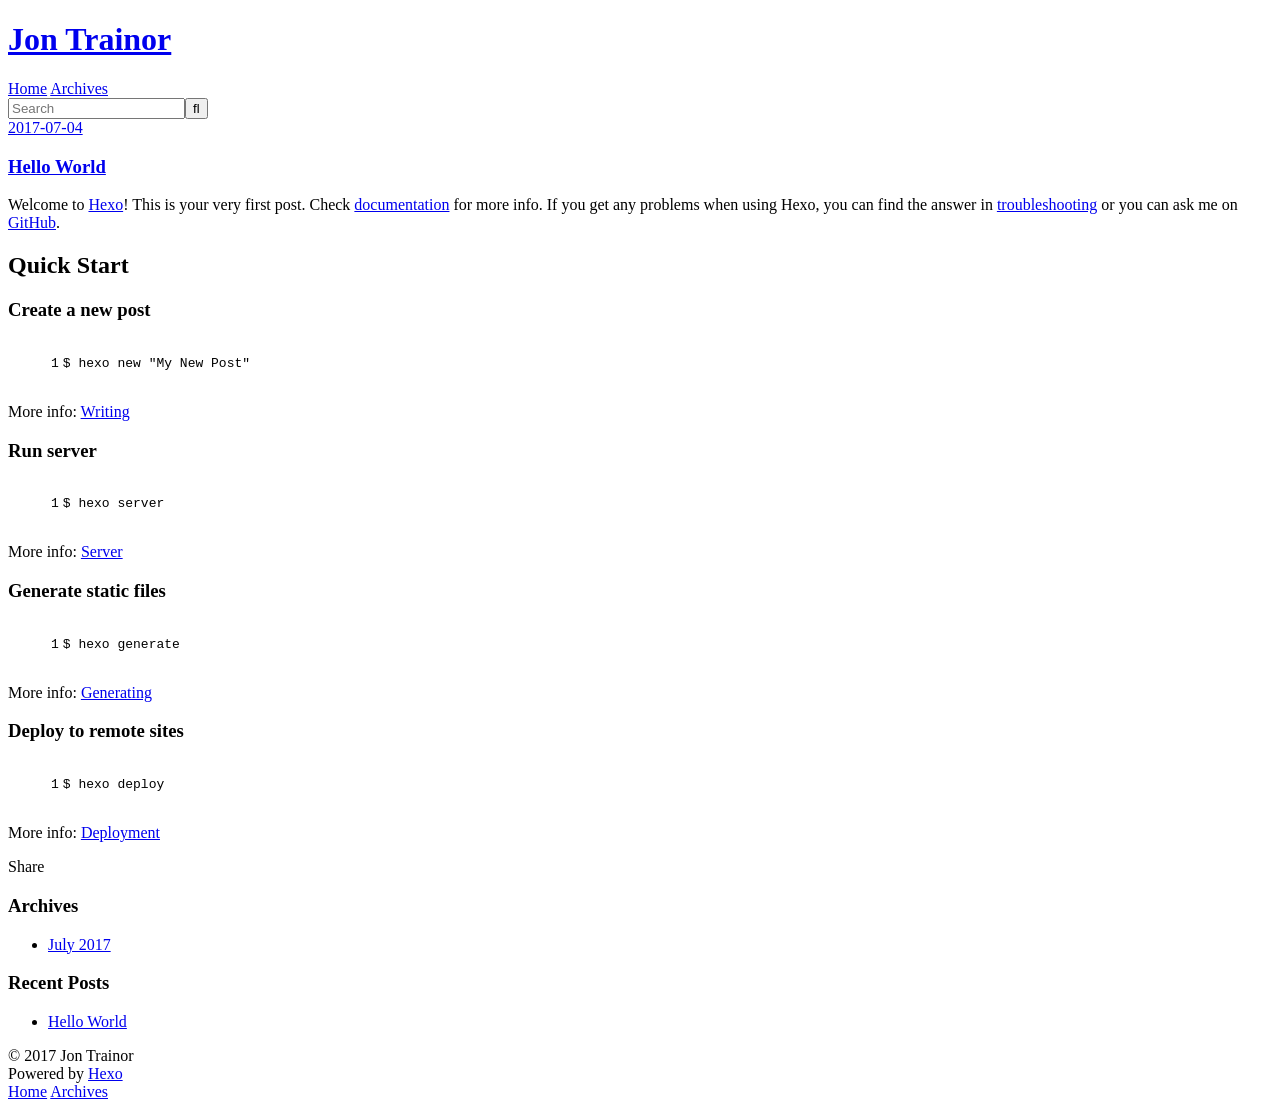
==== index.html @ 9b9f3ea6 "Site updated: 2017-07-04 20:45:01" ====
<!DOCTYPE html>
<html>
<head>
  <meta charset="utf-8">
  
  <title>Jon Trainor</title>
  <meta name="viewport" content="width=device-width, initial-scale=1, maximum-scale=1">
  <meta property="og:type" content="website">
<meta property="og:title" content="Jon Trainor">
<meta property="og:url" content="http://jontrainor.com/index.html">
<meta property="og:site_name" content="Jon Trainor">
<meta name="twitter:card" content="summary">
<meta name="twitter:title" content="Jon Trainor">
  
    <link rel="alternate" href="/atom.xml" title="Jon Trainor" type="application/atom+xml">
  
  
    <link rel="icon" href="/favicon.png">
  
  
    <link href="//fonts.googleapis.com/css?family=Source+Code+Pro" rel="stylesheet" type="text/css">
  
  <link rel="stylesheet" href="/css/style.css">
  

</head>

<body>
  <div id="container">
    <div id="wrap">
      <header id="header">
  <div id="banner"></div>
  <div id="header-outer" class="outer">
    <div id="header-title" class="inner">
      <h1 id="logo-wrap">
        <a href="/" id="logo">Jon Trainor</a>
      </h1>
      
    </div>
    <div id="header-inner" class="inner">
      <nav id="main-nav">
        <a id="main-nav-toggle" class="nav-icon"></a>
        
          <a class="main-nav-link" href="/">Home</a>
        
          <a class="main-nav-link" href="/archives">Archives</a>
        
      </nav>
      <nav id="sub-nav">
        
          <a id="nav-rss-link" class="nav-icon" href="/atom.xml" title="RSS Feed"></a>
        
        <a id="nav-search-btn" class="nav-icon" title="Search"></a>
      </nav>
      <div id="search-form-wrap">
        <form action="//google.com/search" method="get" accept-charset="UTF-8" class="search-form"><input type="search" name="q" class="search-form-input" placeholder="Search"><button type="submit" class="search-form-submit">&#xF002;</button><input type="hidden" name="sitesearch" value="http://jontrainor.com"></form>
      </div>
    </div>
  </div>
</header>
      <div class="outer">
        <section id="main">
  
    <article id="post-hello-world" class="article article-type-post" itemscope itemprop="blogPost">
  <div class="article-meta">
    <a href="/2017/07/04/hello-world/" class="article-date">
  <time datetime="2017-07-05T00:42:02.000Z" itemprop="datePublished">2017-07-04</time>
</a>
    
  </div>
  <div class="article-inner">
    
    
      <header class="article-header">
        
  
    <h1 itemprop="name">
      <a class="article-title" href="/2017/07/04/hello-world/">Hello World</a>
    </h1>
  

      </header>
    
    <div class="article-entry" itemprop="articleBody">
      
        <p>Welcome to <a href="https://hexo.io/" target="_blank" rel="external">Hexo</a>! This is your very first post. Check <a href="https://hexo.io/docs/" target="_blank" rel="external">documentation</a> for more info. If you get any problems when using Hexo, you can find the answer in <a href="https://hexo.io/docs/troubleshooting.html" target="_blank" rel="external">troubleshooting</a> or you can ask me on <a href="https://github.com/hexojs/hexo/issues" target="_blank" rel="external">GitHub</a>.</p>
<h2 id="Quick-Start"><a href="#Quick-Start" class="headerlink" title="Quick Start"></a>Quick Start</h2><h3 id="Create-a-new-post"><a href="#Create-a-new-post" class="headerlink" title="Create a new post"></a>Create a new post</h3><figure class="highlight bash"><table><tr><td class="gutter"><pre><div class="line">1</div></pre></td><td class="code"><pre><div class="line">$ hexo new <span class="string">"My New Post"</span></div></pre></td></tr></table></figure>
<p>More info: <a href="https://hexo.io/docs/writing.html" target="_blank" rel="external">Writing</a></p>
<h3 id="Run-server"><a href="#Run-server" class="headerlink" title="Run server"></a>Run server</h3><figure class="highlight bash"><table><tr><td class="gutter"><pre><div class="line">1</div></pre></td><td class="code"><pre><div class="line">$ hexo server</div></pre></td></tr></table></figure>
<p>More info: <a href="https://hexo.io/docs/server.html" target="_blank" rel="external">Server</a></p>
<h3 id="Generate-static-files"><a href="#Generate-static-files" class="headerlink" title="Generate static files"></a>Generate static files</h3><figure class="highlight bash"><table><tr><td class="gutter"><pre><div class="line">1</div></pre></td><td class="code"><pre><div class="line">$ hexo generate</div></pre></td></tr></table></figure>
<p>More info: <a href="https://hexo.io/docs/generating.html" target="_blank" rel="external">Generating</a></p>
<h3 id="Deploy-to-remote-sites"><a href="#Deploy-to-remote-sites" class="headerlink" title="Deploy to remote sites"></a>Deploy to remote sites</h3><figure class="highlight bash"><table><tr><td class="gutter"><pre><div class="line">1</div></pre></td><td class="code"><pre><div class="line">$ hexo deploy</div></pre></td></tr></table></figure>
<p>More info: <a href="https://hexo.io/docs/deployment.html" target="_blank" rel="external">Deployment</a></p>

      
    </div>
    <footer class="article-footer">
      <a data-url="http://jontrainor.com/2017/07/04/hello-world/" data-id="cj4qa5qa70000z8pmo1cwovwk" class="article-share-link">Share</a>
      
      
    </footer>
  </div>
  
</article>


  

</section>
        
          <aside id="sidebar">
  
    

  
    

  
    
  
    
  <div class="widget-wrap">
    <h3 class="widget-title">Archives</h3>
    <div class="widget">
      <ul class="archive-list"><li class="archive-list-item"><a class="archive-list-link" href="/archives/2017/07/">July 2017</a></li></ul>
    </div>
  </div>


  
    
  <div class="widget-wrap">
    <h3 class="widget-title">Recent Posts</h3>
    <div class="widget">
      <ul>
        
          <li>
            <a href="/2017/07/04/hello-world/">Hello World</a>
          </li>
        
      </ul>
    </div>
  </div>

  
</aside>
        
      </div>
      <footer id="footer">
  
  <div class="outer">
    <div id="footer-info" class="inner">
      &copy; 2017 Jon Trainor<br>
      Powered by <a href="http://hexo.io/" target="_blank">Hexo</a>
    </div>
  </div>
</footer>
    </div>
    <nav id="mobile-nav">
  
    <a href="/" class="mobile-nav-link">Home</a>
  
    <a href="/archives" class="mobile-nav-link">Archives</a>
  
</nav>
    

<script src="//ajax.googleapis.com/ajax/libs/jquery/2.0.3/jquery.min.js"></script>


  <link rel="stylesheet" href="/fancybox/jquery.fancybox.css">
  <script src="/fancybox/jquery.fancybox.pack.js"></script>


<script src="/js/script.js"></script>

  </div>
</body>
</html>
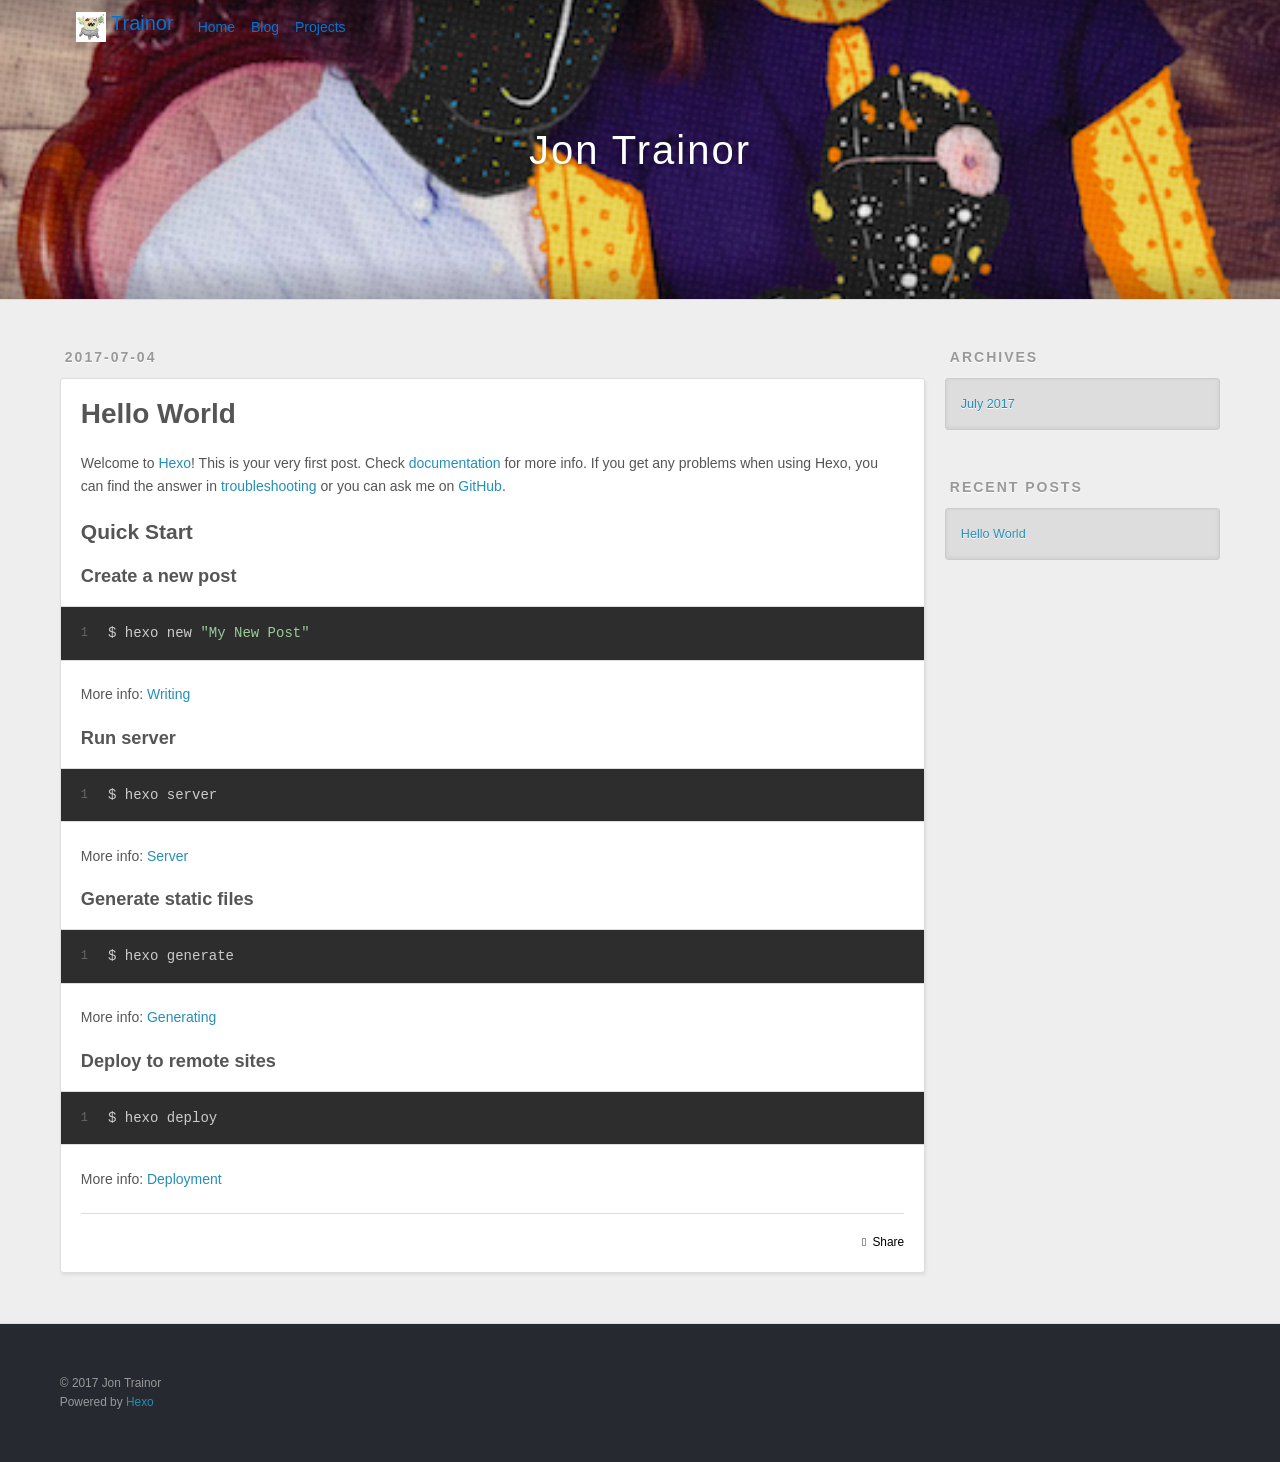
==== commit 8dbf45dc: "Site updated: 2017-07-12 23:31:01" ====
--- a/index.html
+++ b/index.html
@@ -7,7 +7,7 @@
   <meta name="viewport" content="width=device-width, initial-scale=1, maximum-scale=1">
   <meta property="og:type" content="website">
 <meta property="og:title" content="Jon Trainor">
-<meta property="og:url" content="http://jontrainor.com/index.html">
+<meta property="og:url" content="https://jontrainor.github.io/index.html">
 <meta property="og:site_name" content="Jon Trainor">
 <meta name="twitter:card" content="summary">
 <meta name="twitter:title" content="Jon Trainor">
@@ -20,6 +20,8 @@
   
     <link href="//fonts.googleapis.com/css?family=Source+Code+Pro" rel="stylesheet" type="text/css">
   
+  <link rel="stylesheet" href="/tether/css/tether.min.css">
+  <link rel="stylesheet" href="/bootstrap/css/bootstrap.min.css">
   <link rel="stylesheet" href="/css/style.css">
   
 
@@ -29,34 +31,44 @@
   <div id="container">
     <div id="wrap">
       <header id="header">
-  <div id="banner"></div>
-  <div id="header-outer" class="outer">
-    <div id="header-title" class="inner">
-      <h1 id="logo-wrap">
-        <a href="/" id="logo">Jon Trainor</a>
-      </h1>
-      
-    </div>
-    <div id="header-inner" class="inner">
-      <nav id="main-nav">
-        <a id="main-nav-toggle" class="nav-icon"></a>
-        
-          <a class="main-nav-link" href="/">Home</a>
-        
-          <a class="main-nav-link" href="/archives">Archives</a>
-        
-      </nav>
-      <nav id="sub-nav">
-        
-          <a id="nav-rss-link" class="nav-icon" href="/atom.xml" title="RSS Feed"></a>
-        
-        <a id="nav-search-btn" class="nav-icon" title="Search"></a>
-      </nav>
-      <div id="search-form-wrap">
-        <form action="//google.com/search" method="get" accept-charset="UTF-8" class="search-form"><input type="search" name="q" class="search-form-input" placeholder="Search"><button type="submit" class="search-form-submit">&#xF002;</button><input type="hidden" name="sitesearch" value="http://jontrainor.com"></form>
-      </div>
-    </div>
-  </div>
+	<div id="banner"></div>
+	<div id="header-outer" class="outer">
+		<div id="header-title" class="inner">
+			<h1 id="logo-wrap">
+				<a href="/" id="logo">Jon Trainor</a>
+			</h1>
+			
+		</div>
+		<div id="header-inner" class="inner">
+			<nav class="navbar navbar-toggleable-md">
+				<button class="navbar-toggler navbar-toggler-right"
+					type="button" data-toggle="collapse" data-target="#navbarSupportedContent"
+					aria-controls="navbarSupportedContent" aria-expanded="false" aria-label="Toggle navigation"
+				>
+					<span class="navbar-toggler-icon"></span>
+				</button>
+				<a class="navbar-brand" href="#">
+					<img src="css/images/guacdoc-icon.jpg" width="30" height="30" class="d-inline-block align-top" alt=""> Trainor
+				</a>
+				<div class="collapse navbar-collapse" id="navbarSupportedContent">
+					<ul class="navbar-nav mr-auto">
+						<li class="navbar-item active">
+							<a class="nav-link" href="#">Home</a>
+						</li>
+						<li class="navbar-item">
+							<a class="nav-link" href="#">Blog</a>
+						</li>
+						<li class="navbar-item">
+							<a class="nav-link" href="#">Projects</a>
+						</li>
+					</ul>
+				</div>
+			</nav>
+			<div id="search-form-wrap">
+				<form action="//google.com/search" method="get" accept-charset="UTF-8" class="search-form"><input type="search" name="q" class="search-form-input" placeholder="Search"><button type="submit" class="search-form-submit">&#xF002;</button><input type="hidden" name="sitesearch" value="https://jontrainor.github.io"></form>
+			</div>
+		</div>
+	</div>
 </header>
       <div class="outer">
         <section id="main">
@@ -96,7 +108,7 @@
       
     </div>
     <footer class="article-footer">
-      <a data-url="http://jontrainor.com/2017/07/04/hello-world/" data-id="cj4qa5qa70000z8pmo1cwovwk" class="article-share-link">Share</a>
+      <a data-url="https://jontrainor.github.io/2017/07/04/hello-world/" data-id="cj51xsnnk0000aspmaj81mlje" class="article-share-link">Share</a>
       
       
     </footer>
@@ -166,13 +178,15 @@
 </nav>
     
 
-<script src="//ajax.googleapis.com/ajax/libs/jquery/2.0.3/jquery.min.js"></script>
+<script src="/jquery/jquery.min.js"></script>
 
 
   <link rel="stylesheet" href="/fancybox/jquery.fancybox.css">
   <script src="/fancybox/jquery.fancybox.pack.js"></script>
 
 
+<script src="/tether/js/tether.min.js"></script>
+<script src="/bootstrap/js/bootstrap.min.js"></script>
 <script src="/js/script.js"></script>
 
   </div>
--- a/css/style.css
+++ b/css/style.css
@@ -0,0 +1,1374 @@
+body {
+  width: 100%;
+}
+body:before,
+body:after {
+  content: "";
+  display: table;
+}
+body:after {
+  clear: both;
+}
+html,
+body,
+div,
+span,
+applet,
+object,
+iframe,
+h1,
+h2,
+h3,
+h4,
+h5,
+h6,
+p,
+blockquote,
+pre,
+a,
+abbr,
+acronym,
+address,
+big,
+cite,
+code,
+del,
+dfn,
+em,
+img,
+ins,
+kbd,
+q,
+s,
+samp,
+small,
+strike,
+strong,
+sub,
+sup,
+tt,
+var,
+dl,
+dt,
+dd,
+ol,
+ul,
+li,
+fieldset,
+form,
+label,
+legend,
+table,
+caption,
+tbody,
+tfoot,
+thead,
+tr,
+th,
+td {
+  margin: 0;
+  padding: 0;
+  border: 0;
+  outline: 0;
+  font-weight: inherit;
+  font-style: inherit;
+  font-family: inherit;
+  font-size: 100%;
+  vertical-align: baseline;
+}
+body {
+  line-height: 1;
+  color: #000;
+  background: #fff;
+}
+ol,
+ul {
+  list-style: none;
+}
+table {
+  border-collapse: separate;
+  border-spacing: 0;
+  vertical-align: middle;
+}
+caption,
+th,
+td {
+  text-align: left;
+  font-weight: normal;
+  vertical-align: middle;
+}
+a img {
+  border: none;
+}
+input,
+button {
+  margin: 0;
+  padding: 0;
+}
+input::-moz-focus-inner,
+button::-moz-focus-inner {
+  border: 0;
+  padding: 0;
+}
+@font-face {
+  font-family: FontAwesome;
+  font-style: normal;
+  font-weight: normal;
+  src: url("fonts/fontawesome-webfont.eot?v=#4.0.3");
+  src: url("fonts/fontawesome-webfont.eot?#iefix&v=#4.0.3") format("embedded-opentype"), url("fonts/fontawesome-webfont.woff?v=#4.0.3") format("woff"), url("fonts/fontawesome-webfont.ttf?v=#4.0.3") format("truetype"), url("fonts/fontawesome-webfont.svg#fontawesomeregular?v=#4.0.3") format("svg");
+}
+html,
+body,
+#container {
+  height: 100%;
+}
+body {
+  background: #eee;
+  font: 14px "Helvetica Neue", Helvetica, Arial, sans-serif;
+  -webkit-text-size-adjust: 100%;
+}
+.outer {
+  max-width: 1220px;
+  margin: 0 auto;
+  padding: 0 20px;
+}
+.outer:before,
+.outer:after {
+  content: "";
+  display: table;
+}
+.outer:after {
+  clear: both;
+}
+.inner {
+  display: inline;
+  float: left;
+  width: 98.33333333333333%;
+  margin: 0 0.833333333333333%;
+}
+.left,
+.alignleft {
+  float: left;
+}
+.right,
+.alignright {
+  float: right;
+}
+.clear {
+  clear: both;
+}
+#container {
+  position: relative;
+}
+.mobile-nav-on {
+  overflow: hidden;
+}
+#wrap {
+  height: 100%;
+  width: 100%;
+  position: absolute;
+  top: 0;
+  left: 0;
+  -webkit-transition: 0.2s ease-out;
+  -moz-transition: 0.2s ease-out;
+  -ms-transition: 0.2s ease-out;
+  transition: 0.2s ease-out;
+  z-index: 1;
+  background: #eee;
+}
+.mobile-nav-on #wrap {
+  left: 280px;
+}
+@media screen and (min-width: 768px) {
+  #main {
+    display: inline;
+    float: left;
+    width: 73.33333333333333%;
+    margin: 0 0.833333333333333%;
+  }
+}
+.article-date,
+.article-category-link,
+.archive-year,
+.widget-title {
+  text-decoration: none;
+  text-transform: uppercase;
+  letter-spacing: 2px;
+  color: #999;
+  margin-bottom: 1em;
+  margin-left: 5px;
+  line-height: 1em;
+  text-shadow: 0 1px #fff;
+  font-weight: bold;
+}
+.article-inner,
+.archive-article-inner {
+  background: #fff;
+  -webkit-box-shadow: 1px 2px 3px #ddd;
+  box-shadow: 1px 2px 3px #ddd;
+  border: 1px solid #ddd;
+  border-radius: 3px;
+}
+.article-entry h1,
+.widget h1 {
+  font-size: 2em;
+}
+.article-entry h2,
+.widget h2 {
+  font-size: 1.5em;
+}
+.article-entry h3,
+.widget h3 {
+  font-size: 1.3em;
+}
+.article-entry h4,
+.widget h4 {
+  font-size: 1.2em;
+}
+.article-entry h5,
+.widget h5 {
+  font-size: 1em;
+}
+.article-entry h6,
+.widget h6 {
+  font-size: 1em;
+  color: #999;
+}
+.article-entry hr,
+.widget hr {
+  border: 1px dashed #ddd;
+}
+.article-entry strong,
+.widget strong {
+  font-weight: bold;
+}
+.article-entry em,
+.widget em,
+.article-entry cite,
+.widget cite {
+  font-style: italic;
+}
+.article-entry sup,
+.widget sup,
+.article-entry sub,
+.widget sub {
+  font-size: 0.75em;
+  line-height: 0;
+  position: relative;
+  vertical-align: baseline;
+}
+.article-entry sup,
+.widget sup {
+  top: -0.5em;
+}
+.article-entry sub,
+.widget sub {
+  bottom: -0.2em;
+}
+.article-entry small,
+.widget small {
+  font-size: 0.85em;
+}
+.article-entry acronym,
+.widget acronym,
+.article-entry abbr,
+.widget abbr {
+  border-bottom: 1px dotted;
+}
+.article-entry ul,
+.widget ul,
+.article-entry ol,
+.widget ol,
+.article-entry dl,
+.widget dl {
+  margin: 0 20px;
+  line-height: 1.6em;
+}
+.article-entry ul ul,
+.widget ul ul,
+.article-entry ol ul,
+.widget ol ul,
+.article-entry ul ol,
+.widget ul ol,
+.article-entry ol ol,
+.widget ol ol {
+  margin-top: 0;
+  margin-bottom: 0;
+}
+.article-entry ul,
+.widget ul {
+  list-style: disc;
+}
+.article-entry ol,
+.widget ol {
+  list-style: decimal;
+}
+.article-entry dt,
+.widget dt {
+  font-weight: bold;
+}
+#header {
+  height: 300px;
+  position: relative;
+  border-bottom: 1px solid #ddd;
+}
+#header:before,
+#header:after {
+  content: "";
+  position: absolute;
+  left: 0;
+  right: 0;
+  height: 40px;
+}
+#header:before {
+  top: 0;
+  background: -webkit-linear-gradient(rgba(0,0,0,0.2), transparent);
+  background: -moz-linear-gradient(rgba(0,0,0,0.2), transparent);
+  background: -ms-linear-gradient(rgba(0,0,0,0.2), transparent);
+  background: linear-gradient(rgba(0,0,0,0.2), transparent);
+}
+#header:after {
+  bottom: 0;
+  background: -webkit-linear-gradient(transparent, rgba(0,0,0,0.2));
+  background: -moz-linear-gradient(transparent, rgba(0,0,0,0.2));
+  background: -ms-linear-gradient(transparent, rgba(0,0,0,0.2));
+  background: linear-gradient(transparent, rgba(0,0,0,0.2));
+}
+#header-outer {
+  height: 100%;
+  position: relative;
+}
+#header-inner {
+  position: relative;
+  overflow: hidden;
+}
+#banner {
+  position: absolute;
+  top: 0;
+  left: 0;
+  width: 100%;
+  height: 100%;
+  background: url("images/familyPortrait-bg.jpg") center #000;
+  -webkit-background-size: cover;
+  -moz-background-size: cover;
+  background-size: cover;
+  z-index: -1;
+}
+#header-title {
+  text-align: center;
+  height: 40px;
+  position: absolute;
+  top: 50%;
+  left: 0;
+  margin-top: -20px;
+}
+#logo,
+#subtitle {
+  text-decoration: none;
+  color: #fff;
+  font-weight: 300;
+  text-shadow: 0 1px 4px rgba(0,0,0,0.3);
+}
+#logo {
+  font-size: 40px;
+  line-height: 40px;
+  letter-spacing: 2px;
+}
+#subtitle {
+  font-size: 16px;
+  line-height: 16px;
+  letter-spacing: 1px;
+}
+#subtitle-wrap {
+  margin-top: 16px;
+}
+#main-nav {
+  float: left;
+  margin-left: -15px;
+}
+.nav-icon,
+.main-nav-link {
+  float: left;
+  color: #fff;
+  opacity: 0.6;
+  text-decoration: none;
+  text-shadow: 0 1px rgba(0,0,0,0.2);
+  -webkit-transition: opacity 0.2s;
+  -moz-transition: opacity 0.2s;
+  -ms-transition: opacity 0.2s;
+  transition: opacity 0.2s;
+  display: block;
+  padding: 20px 15px;
+}
+.nav-icon:hover,
+.main-nav-link:hover {
+  opacity: 1;
+}
+.nav-icon {
+  font-family: FontAwesome;
+  text-align: center;
+  font-size: 14px;
+  width: 14px;
+  height: 14px;
+  padding: 20px 15px;
+  position: relative;
+  cursor: pointer;
+}
+.main-nav-link {
+  font-weight: 300;
+  letter-spacing: 1px;
+}
+@media screen and (max-width: 479px) {
+  .main-nav-link {
+    display: none;
+  }
+}
+#main-nav-toggle {
+  display: none;
+}
+#main-nav-toggle:before {
+  content: "\f0c9";
+}
+@media screen and (max-width: 479px) {
+  #main-nav-toggle {
+    display: block;
+  }
+}
+#sub-nav {
+  float: right;
+  margin-right: -15px;
+}
+#nav-rss-link:before {
+  content: "\f09e";
+}
+#nav-search-btn:before {
+  content: "\f002";
+}
+#search-form-wrap {
+  position: absolute;
+  top: 15px;
+  width: 150px;
+  height: 30px;
+  right: -150px;
+  opacity: 0;
+  -webkit-transition: 0.2s ease-out;
+  -moz-transition: 0.2s ease-out;
+  -ms-transition: 0.2s ease-out;
+  transition: 0.2s ease-out;
+}
+#search-form-wrap.on {
+  opacity: 1;
+  right: 0;
+}
+@media screen and (max-width: 479px) {
+  #search-form-wrap {
+    width: 100%;
+    right: -100%;
+  }
+}
+.search-form {
+  position: absolute;
+  top: 0;
+  left: 0;
+  right: 0;
+  background: #fff;
+  padding: 5px 15px;
+  border-radius: 15px;
+  -webkit-box-shadow: 0 0 10px rgba(0,0,0,0.3);
+  box-shadow: 0 0 10px rgba(0,0,0,0.3);
+}
+.search-form-input {
+  border: none;
+  background: none;
+  color: #555;
+  width: 100%;
+  font: 13px "Helvetica Neue", Helvetica, Arial, sans-serif;
+  outline: none;
+}
+.search-form-input::-webkit-search-results-decoration,
+.search-form-input::-webkit-search-cancel-button {
+  -webkit-appearance: none;
+}
+.search-form-submit {
+  position: absolute;
+  top: 50%;
+  right: 10px;
+  margin-top: -7px;
+  font: 13px FontAwesome;
+  border: none;
+  background: none;
+  color: #bbb;
+  cursor: pointer;
+}
+.search-form-submit:hover,
+.search-form-submit:focus {
+  color: #777;
+}
+.article {
+  margin: 50px 0;
+}
+.article-inner {
+  overflow: hidden;
+}
+.article-meta:before,
+.article-meta:after {
+  content: "";
+  display: table;
+}
+.article-meta:after {
+  clear: both;
+}
+.article-date {
+  float: left;
+}
+.article-category {
+  float: left;
+  line-height: 1em;
+  color: #ccc;
+  text-shadow: 0 1px #fff;
+  margin-left: 8px;
+}
+.article-category:before {
+  content: "\2022";
+}
+.article-category-link {
+  margin: 0 12px 1em;
+}
+.article-header {
+  padding: 20px 20px 0;
+}
+.article-title {
+  text-decoration: none;
+  font-size: 2em;
+  font-weight: bold;
+  color: #555;
+  line-height: 1.1em;
+  -webkit-transition: color 0.2s;
+  -moz-transition: color 0.2s;
+  -ms-transition: color 0.2s;
+  transition: color 0.2s;
+}
+a.article-title:hover {
+  color: #258fb8;
+}
+.article-entry {
+  color: #555;
+  padding: 0 20px;
+}
+.article-entry:before,
+.article-entry:after {
+  content: "";
+  display: table;
+}
+.article-entry:after {
+  clear: both;
+}
+.article-entry p,
+.article-entry table {
+  line-height: 1.6em;
+  margin: 1.6em 0;
+}
+.article-entry h1,
+.article-entry h2,
+.article-entry h3,
+.article-entry h4,
+.article-entry h5,
+.article-entry h6 {
+  font-weight: bold;
+}
+.article-entry h1,
+.article-entry h2,
+.article-entry h3,
+.article-entry h4,
+.article-entry h5,
+.article-entry h6 {
+  line-height: 1.1em;
+  margin: 1.1em 0;
+}
+.article-entry a {
+  color: #258fb8;
+  text-decoration: none;
+}
+.article-entry a:hover {
+  text-decoration: underline;
+}
+.article-entry ul,
+.article-entry ol,
+.article-entry dl {
+  margin-top: 1.6em;
+  margin-bottom: 1.6em;
+}
+.article-entry img,
+.article-entry video {
+  max-width: 100%;
+  height: auto;
+  display: block;
+  margin: auto;
+}
+.article-entry iframe {
+  border: none;
+}
+.article-entry table {
+  width: 100%;
+  border-collapse: collapse;
+  border-spacing: 0;
+}
+.article-entry th {
+  font-weight: bold;
+  border-bottom: 3px solid #ddd;
+  padding-bottom: 0.5em;
+}
+.article-entry td {
+  border-bottom: 1px solid #ddd;
+  padding: 10px 0;
+}
+.article-entry blockquote {
+  font-family: Georgia, "Times New Roman", serif;
+  font-size: 1.4em;
+  margin: 1.6em 20px;
+  text-align: center;
+}
+.article-entry blockquote footer {
+  font-size: 14px;
+  margin: 1.6em 0;
+  font-family: "Helvetica Neue", Helvetica, Arial, sans-serif;
+}
+.article-entry blockquote footer cite:before {
+  content: "—";
+  padding: 0 0.5em;
+}
+.article-entry .pullquote {
+  text-align: left;
+  width: 45%;
+  margin: 0;
+}
+.article-entry .pullquote.left {
+  margin-left: 0.5em;
+  margin-right: 1em;
+}
+.article-entry .pullquote.right {
+  margin-right: 0.5em;
+  margin-left: 1em;
+}
+.article-entry .caption {
+  color: #999;
+  display: block;
+  font-size: 0.9em;
+  margin-top: 0.5em;
+  position: relative;
+  text-align: center;
+}
+.article-entry .video-container {
+  position: relative;
+  padding-top: 56.25%;
+  height: 0;
+  overflow: hidden;
+}
+.article-entry .video-container iframe,
+.article-entry .video-container object,
+.article-entry .video-container embed {
+  position: absolute;
+  top: 0;
+  left: 0;
+  width: 100%;
+  height: 100%;
+  margin-top: 0;
+}
+.article-more-link a {
+  display: inline-block;
+  line-height: 1em;
+  padding: 6px 15px;
+  border-radius: 15px;
+  background: #eee;
+  color: #999;
+  text-shadow: 0 1px #fff;
+  text-decoration: none;
+}
+.article-more-link a:hover {
+  background: #258fb8;
+  color: #fff;
+  text-decoration: none;
+  text-shadow: 0 1px #1e7293;
+}
+.article-footer {
+  font-size: 0.85em;
+  line-height: 1.6em;
+  border-top: 1px solid #ddd;
+  padding-top: 1.6em;
+  margin: 0 20px 20px;
+}
+.article-footer:before,
+.article-footer:after {
+  content: "";
+  display: table;
+}
+.article-footer:after {
+  clear: both;
+}
+.article-footer a {
+  color: #999;
+  text-decoration: none;
+}
+.article-footer a:hover {
+  color: #555;
+}
+.article-tag-list-item {
+  float: left;
+  margin-right: 10px;
+}
+.article-tag-list-link:before {
+  content: "#";
+}
+.article-comment-link {
+  float: right;
+}
+.article-comment-link:before {
+  content: "\f075";
+  font-family: FontAwesome;
+  padding-right: 8px;
+}
+.article-share-link {
+  cursor: pointer;
+  float: right;
+  margin-left: 20px;
+}
+.article-share-link:before {
+  content: "\f064";
+  font-family: FontAwesome;
+  padding-right: 6px;
+}
+#article-nav {
+  position: relative;
+}
+#article-nav:before,
+#article-nav:after {
+  content: "";
+  display: table;
+}
+#article-nav:after {
+  clear: both;
+}
+@media screen and (min-width: 768px) {
+  #article-nav {
+    margin: 50px 0;
+  }
+  #article-nav:before {
+    width: 8px;
+    height: 8px;
+    position: absolute;
+    top: 50%;
+    left: 50%;
+    margin-top: -4px;
+    margin-left: -4px;
+    content: "";
+    border-radius: 50%;
+    background: #ddd;
+    -webkit-box-shadow: 0 1px 2px #fff;
+    box-shadow: 0 1px 2px #fff;
+  }
+}
+.article-nav-link-wrap {
+  text-decoration: none;
+  text-shadow: 0 1px #fff;
+  color: #999;
+  -webkit-box-sizing: border-box;
+  -moz-box-sizing: border-box;
+  box-sizing: border-box;
+  margin-top: 50px;
+  text-align: center;
+  display: block;
+}
+.article-nav-link-wrap:hover {
+  color: #555;
+}
+@media screen and (min-width: 768px) {
+  .article-nav-link-wrap {
+    width: 50%;
+    margin-top: 0;
+  }
+}
+@media screen and (min-width: 768px) {
+  #article-nav-newer {
+    float: left;
+    text-align: right;
+    padding-right: 20px;
+  }
+}
+@media screen and (min-width: 768px) {
+  #article-nav-older {
+    float: right;
+    text-align: left;
+    padding-left: 20px;
+  }
+}
+.article-nav-caption {
+  text-transform: uppercase;
+  letter-spacing: 2px;
+  color: #ddd;
+  line-height: 1em;
+  font-weight: bold;
+}
+#article-nav-newer .article-nav-caption {
+  margin-right: -2px;
+}
+.article-nav-title {
+  font-size: 0.85em;
+  line-height: 1.6em;
+  margin-top: 0.5em;
+}
+.article-share-box {
+  position: absolute;
+  display: none;
+  background: #fff;
+  -webkit-box-shadow: 1px 2px 10px rgba(0,0,0,0.2);
+  box-shadow: 1px 2px 10px rgba(0,0,0,0.2);
+  border-radius: 3px;
+  margin-left: -145px;
+  overflow: hidden;
+  z-index: 1;
+}
+.article-share-box.on {
+  display: block;
+}
+.article-share-input {
+  width: 100%;
+  background: none;
+  -webkit-box-sizing: border-box;
+  -moz-box-sizing: border-box;
+  box-sizing: border-box;
+  font: 14px "Helvetica Neue", Helvetica, Arial, sans-serif;
+  padding: 0 15px;
+  color: #555;
+  outline: none;
+  border: 1px solid #ddd;
+  border-radius: 3px 3px 0 0;
+  height: 36px;
+  line-height: 36px;
+}
+.article-share-links {
+  background: #eee;
+}
+.article-share-links:before,
+.article-share-links:after {
+  content: "";
+  display: table;
+}
+.article-share-links:after {
+  clear: both;
+}
+.article-share-twitter,
+.article-share-facebook,
+.article-share-pinterest,
+.article-share-google {
+  width: 50px;
+  height: 36px;
+  display: block;
+  float: left;
+  position: relative;
+  color: #999;
+  text-shadow: 0 1px #fff;
+}
+.article-share-twitter:before,
+.article-share-facebook:before,
+.article-share-pinterest:before,
+.article-share-google:before {
+  font-size: 20px;
+  font-family: FontAwesome;
+  width: 20px;
+  height: 20px;
+  position: absolute;
+  top: 50%;
+  left: 50%;
+  margin-top: -10px;
+  margin-left: -10px;
+  text-align: center;
+}
+.article-share-twitter:hover,
+.article-share-facebook:hover,
+.article-share-pinterest:hover,
+.article-share-google:hover {
+  color: #fff;
+}
+.article-share-twitter:before {
+  content: "\f099";
+}
+.article-share-twitter:hover {
+  background: #00aced;
+  text-shadow: 0 1px #008abe;
+}
+.article-share-facebook:before {
+  content: "\f09a";
+}
+.article-share-facebook:hover {
+  background: #3b5998;
+  text-shadow: 0 1px #2f477a;
+}
+.article-share-pinterest:before {
+  content: "\f0d2";
+}
+.article-share-pinterest:hover {
+  background: #cb2027;
+  text-shadow: 0 1px #a21a1f;
+}
+.article-share-google:before {
+  content: "\f0d5";
+}
+.article-share-google:hover {
+  background: #dd4b39;
+  text-shadow: 0 1px #be3221;
+}
+.article-gallery {
+  background: #000;
+  position: relative;
+}
+.article-gallery-photos {
+  position: relative;
+  overflow: hidden;
+}
+.article-gallery-img {
+  display: none;
+  max-width: 100%;
+}
+.article-gallery-img:first-child {
+  display: block;
+}
+.article-gallery-img.loaded {
+  position: absolute;
+  display: block;
+}
+.article-gallery-img img {
+  display: block;
+  max-width: 100%;
+  margin: 0 auto;
+}
+#comments {
+  background: #fff;
+  -webkit-box-shadow: 1px 2px 3px #ddd;
+  box-shadow: 1px 2px 3px #ddd;
+  padding: 20px;
+  border: 1px solid #ddd;
+  border-radius: 3px;
+  margin: 50px 0;
+}
+#comments a {
+  color: #258fb8;
+}
+.archives-wrap {
+  margin: 50px 0;
+}
+.archives:before,
+.archives:after {
+  content: "";
+  display: table;
+}
+.archives:after {
+  clear: both;
+}
+.archive-year-wrap {
+  margin-bottom: 1em;
+}
+.archives {
+  -webkit-column-gap: 10px;
+  -moz-column-gap: 10px;
+  column-gap: 10px;
+}
+@media screen and (min-width: 480px) and (max-width: 767px) {
+  .archives {
+    -webkit-column-count: 2;
+    -moz-column-count: 2;
+    column-count: 2;
+  }
+}
+@media screen and (min-width: 768px) {
+  .archives {
+    -webkit-column-count: 3;
+    -moz-column-count: 3;
+    column-count: 3;
+  }
+}
+.archive-article {
+  -webkit-column-break-inside: avoid;
+  page-break-inside: avoid;
+  overflow: hidden;
+  break-inside: avoid-column;
+}
+.archive-article-inner {
+  padding: 10px;
+  margin-bottom: 15px;
+}
+.archive-article-title {
+  text-decoration: none;
+  font-weight: bold;
+  color: #555;
+  -webkit-transition: color 0.2s;
+  -moz-transition: color 0.2s;
+  -ms-transition: color 0.2s;
+  transition: color 0.2s;
+  line-height: 1.6em;
+}
+.archive-article-title:hover {
+  color: #258fb8;
+}
+.archive-article-footer {
+  margin-top: 1em;
+}
+.archive-article-date {
+  color: #999;
+  text-decoration: none;
+  font-size: 0.85em;
+  line-height: 1em;
+  margin-bottom: 0.5em;
+  display: block;
+}
+#page-nav {
+  margin: 50px auto;
+  background: #fff;
+  -webkit-box-shadow: 1px 2px 3px #ddd;
+  box-shadow: 1px 2px 3px #ddd;
+  border: 1px solid #ddd;
+  border-radius: 3px;
+  text-align: center;
+  color: #999;
+  overflow: hidden;
+}
+#page-nav:before,
+#page-nav:after {
+  content: "";
+  display: table;
+}
+#page-nav:after {
+  clear: both;
+}
+#page-nav a,
+#page-nav span {
+  padding: 10px 20px;
+  line-height: 1;
+  height: 2ex;
+}
+#page-nav a {
+  color: #999;
+  text-decoration: none;
+}
+#page-nav a:hover {
+  background: #999;
+  color: #fff;
+}
+#page-nav .prev {
+  float: left;
+}
+#page-nav .next {
+  float: right;
+}
+#page-nav .page-number {
+  display: inline-block;
+}
+@media screen and (max-width: 479px) {
+  #page-nav .page-number {
+    display: none;
+  }
+}
+#page-nav .current {
+  color: #555;
+  font-weight: bold;
+}
+#page-nav .space {
+  color: #ddd;
+}
+#footer {
+  background: #262a30;
+  padding: 50px 0;
+  border-top: 1px solid #ddd;
+  color: #999;
+}
+#footer a {
+  color: #258fb8;
+  text-decoration: none;
+}
+#footer a:hover {
+  text-decoration: underline;
+}
+#footer-info {
+  line-height: 1.6em;
+  font-size: 0.85em;
+}
+.article-entry pre,
+.article-entry .highlight {
+  background: #2d2d2d;
+  margin: 0 -20px;
+  padding: 15px 20px;
+  border-style: solid;
+  border-color: #ddd;
+  border-width: 1px 0;
+  overflow: auto;
+  color: #ccc;
+  line-height: 22.400000000000002px;
+}
+.article-entry .highlight .gutter pre,
+.article-entry .gist .gist-file .gist-data .line-numbers {
+  color: #666;
+  font-size: 0.85em;
+}
+.article-entry pre,
+.article-entry code {
+  font-family: "Source Code Pro", Consolas, Monaco, Menlo, Consolas, monospace;
+}
+.article-entry code {
+  background: #eee;
+  text-shadow: 0 1px #fff;
+  padding: 0 0.3em;
+}
+.article-entry pre code {
+  background: none;
+  text-shadow: none;
+  padding: 0;
+}
+.article-entry .highlight pre {
+  border: none;
+  margin: 0;
+  padding: 0;
+}
+.article-entry .highlight table {
+  margin: 0;
+  width: auto;
+}
+.article-entry .highlight td {
+  border: none;
+  padding: 0;
+}
+.article-entry .highlight figcaption {
+  font-size: 0.85em;
+  color: #999;
+  line-height: 1em;
+  margin-bottom: 1em;
+}
+.article-entry .highlight figcaption:before,
+.article-entry .highlight figcaption:after {
+  content: "";
+  display: table;
+}
+.article-entry .highlight figcaption:after {
+  clear: both;
+}
+.article-entry .highlight figcaption a {
+  float: right;
+}
+.article-entry .highlight .gutter pre {
+  text-align: right;
+  padding-right: 20px;
+}
+.article-entry .highlight .line {
+  height: 22.400000000000002px;
+}
+.article-entry .highlight .line.marked {
+  background: #515151;
+}
+.article-entry .gist {
+  margin: 0 -20px;
+  border-style: solid;
+  border-color: #ddd;
+  border-width: 1px 0;
+  background: #2d2d2d;
+  padding: 15px 20px 15px 0;
+}
+.article-entry .gist .gist-file {
+  border: none;
+  font-family: "Source Code Pro", Consolas, Monaco, Menlo, Consolas, monospace;
+  margin: 0;
+}
+.article-entry .gist .gist-file .gist-data {
+  background: none;
+  border: none;
+}
+.article-entry .gist .gist-file .gist-data .line-numbers {
+  background: none;
+  border: none;
+  padding: 0 20px 0 0;
+}
+.article-entry .gist .gist-file .gist-data .line-data {
+  padding: 0 !important;
+}
+.article-entry .gist .gist-file .highlight {
+  margin: 0;
+  padding: 0;
+  border: none;
+}
+.article-entry .gist .gist-file .gist-meta {
+  background: #2d2d2d;
+  color: #999;
+  font: 0.85em "Helvetica Neue", Helvetica, Arial, sans-serif;
+  text-shadow: 0 0;
+  padding: 0;
+  margin-top: 1em;
+  margin-left: 20px;
+}
+.article-entry .gist .gist-file .gist-meta a {
+  color: #258fb8;
+  font-weight: normal;
+}
+.article-entry .gist .gist-file .gist-meta a:hover {
+  text-decoration: underline;
+}
+pre .comment,
+pre .title {
+  color: #999;
+}
+pre .variable,
+pre .attribute,
+pre .tag,
+pre .regexp,
+pre .ruby .constant,
+pre .xml .tag .title,
+pre .xml .pi,
+pre .xml .doctype,
+pre .html .doctype,
+pre .css .id,
+pre .css .class,
+pre .css .pseudo {
+  color: #f2777a;
+}
+pre .number,
+pre .preprocessor,
+pre .built_in,
+pre .literal,
+pre .params,
+pre .constant {
+  color: #f99157;
+}
+pre .class,
+pre .ruby .class .title,
+pre .css .rules .attribute {
+  color: #9c9;
+}
+pre .string,
+pre .value,
+pre .inheritance,
+pre .header,
+pre .ruby .symbol,
+pre .xml .cdata {
+  color: #9c9;
+}
+pre .css .hexcolor {
+  color: #6cc;
+}
+pre .function,
+pre .python .decorator,
+pre .python .title,
+pre .ruby .function .title,
+pre .ruby .title .keyword,
+pre .perl .sub,
+pre .javascript .title,
+pre .coffeescript .title {
+  color: #69c;
+}
+pre .keyword,
+pre .javascript .function {
+  color: #c9c;
+}
+@media screen and (max-width: 479px) {
+  #mobile-nav {
+    position: absolute;
+    top: 0;
+    left: 0;
+    width: 280px;
+    height: 100%;
+    background: #191919;
+    border-right: 1px solid #fff;
+  }
+}
+@media screen and (max-width: 479px) {
+  .mobile-nav-link {
+    display: block;
+    color: #999;
+    text-decoration: none;
+    padding: 15px 20px;
+    font-weight: bold;
+  }
+  .mobile-nav-link:hover {
+    color: #fff;
+  }
+}
+@media screen and (min-width: 768px) {
+  #sidebar {
+    display: inline;
+    float: left;
+    width: 23.333333333333332%;
+    margin: 0 0.833333333333333%;
+  }
+}
+.widget-wrap {
+  margin: 50px 0;
+}
+.widget {
+  color: #777;
+  text-shadow: 0 1px #fff;
+  background: #ddd;
+  -webkit-box-shadow: 0 -1px 4px #ccc inset;
+  box-shadow: 0 -1px 4px #ccc inset;
+  border: 1px solid #ccc;
+  padding: 15px;
+  border-radius: 3px;
+}
+.widget a {
+  color: #258fb8;
+  text-decoration: none;
+}
+.widget a:hover {
+  text-decoration: underline;
+}
+.widget ul ul,
+.widget ol ul,
+.widget dl ul,
+.widget ul ol,
+.widget ol ol,
+.widget dl ol,
+.widget ul dl,
+.widget ol dl,
+.widget dl dl {
+  margin-left: 15px;
+  list-style: disc;
+}
+.widget {
+  line-height: 1.6em;
+  word-wrap: break-word;
+  font-size: 0.9em;
+}
+.widget ul,
+.widget ol {
+  list-style: none;
+  margin: 0;
+}
+.widget ul ul,
+.widget ol ul,
+.widget ul ol,
+.widget ol ol {
+  margin: 0 20px;
+}
+.widget ul ul,
+.widget ol ul {
+  list-style: disc;
+}
+.widget ul ol,
+.widget ol ol {
+  list-style: decimal;
+}
+.category-list-count,
+.tag-list-count,
+.archive-list-count {
+  padding-left: 5px;
+  color: #999;
+  font-size: 0.85em;
+}
+.category-list-count:before,
+.tag-list-count:before,
+.archive-list-count:before {
+  content: "(";
+}
+.category-list-count:after,
+.tag-list-count:after,
+.archive-list-count:after {
+  content: ")";
+}
+.tagcloud a {
+  margin-right: 5px;
+  display: inline-block;
+}
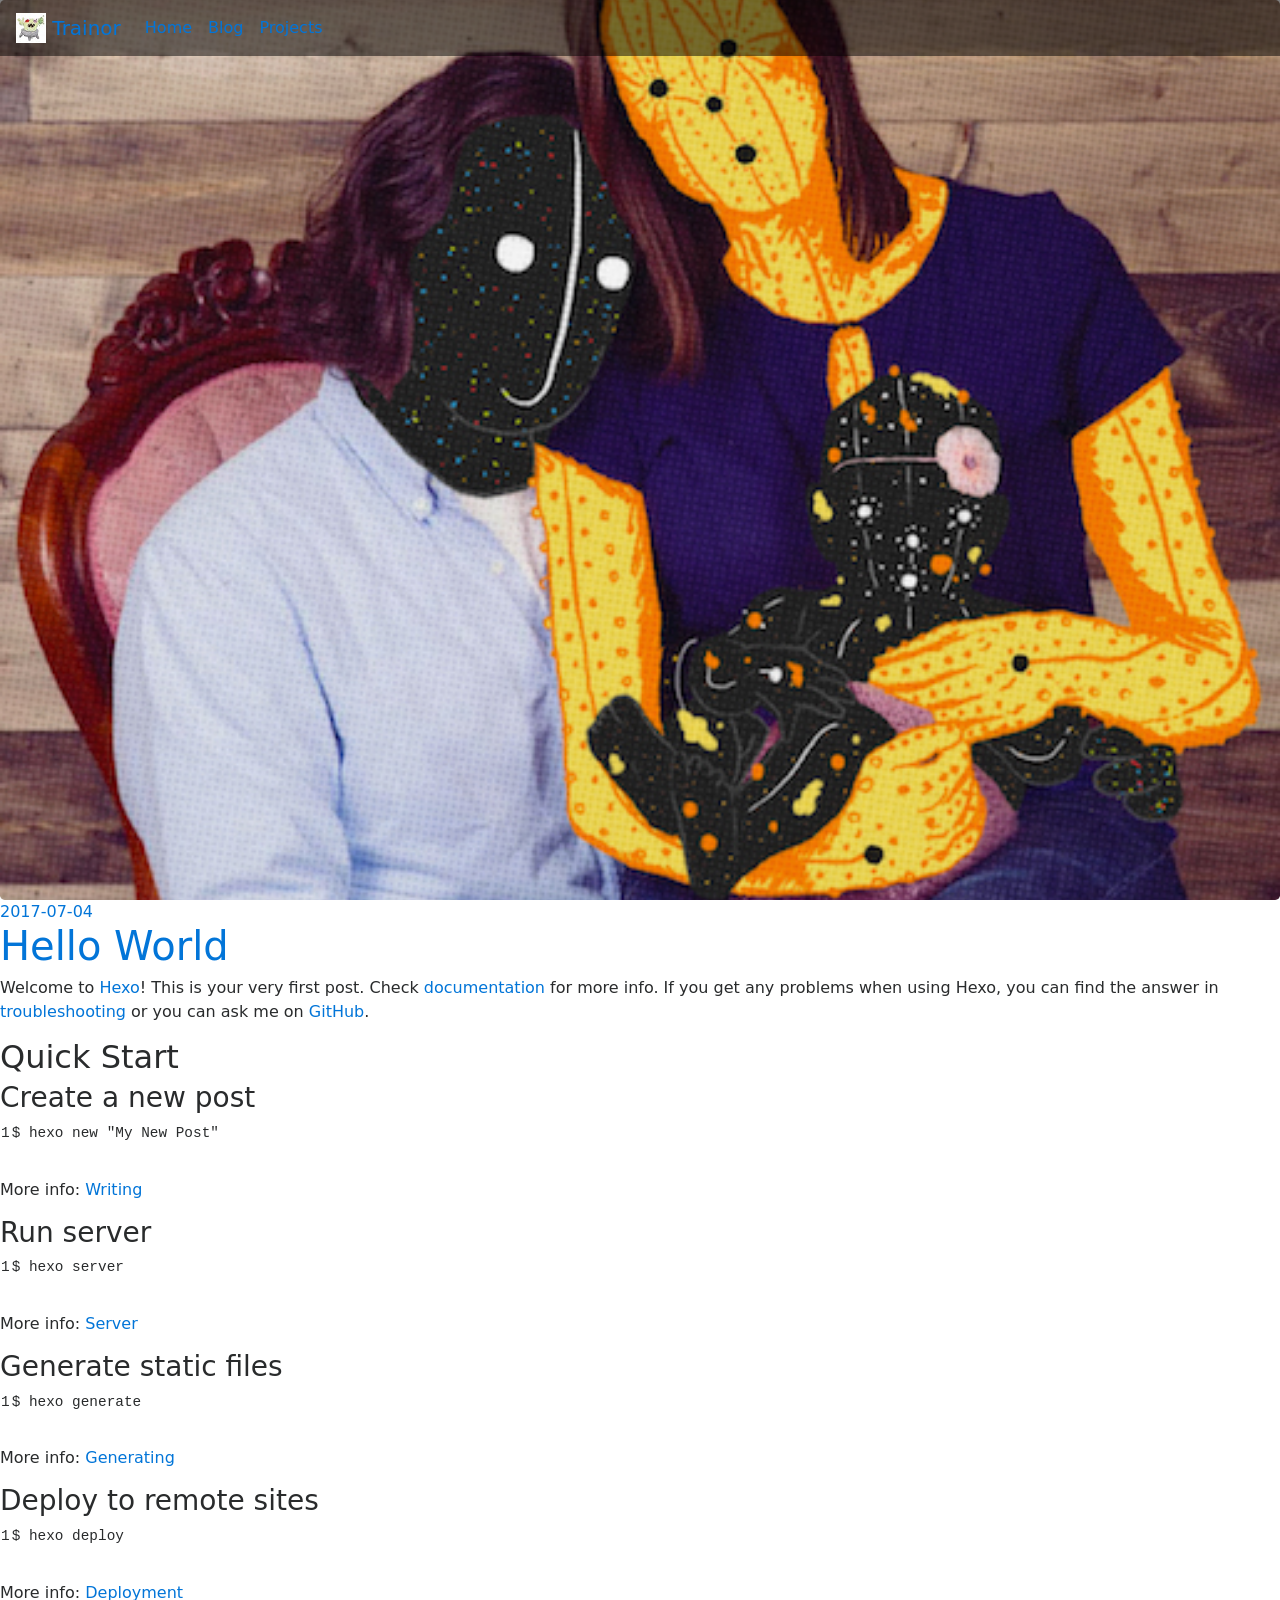
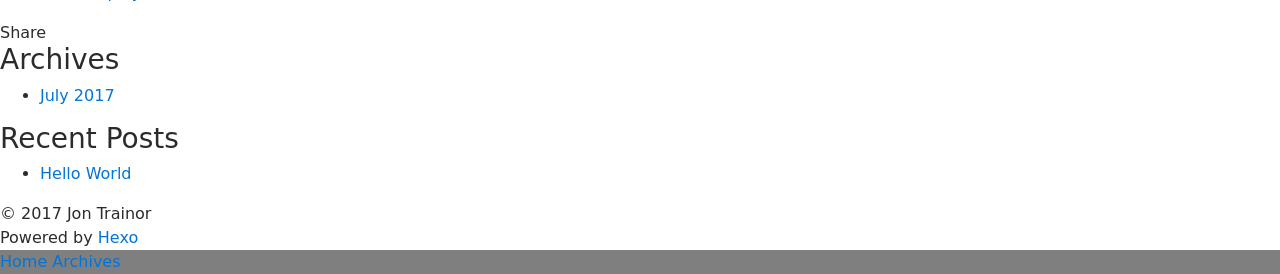
==== commit bb881d72: "Site updated: 2017-07-14 20:24:37" ====
--- a/index.html
+++ b/index.html
@@ -17,61 +17,48 @@
   
     <link rel="icon" href="/favicon.png">
   
-  
-    <link href="//fonts.googleapis.com/css?family=Source+Code+Pro" rel="stylesheet" type="text/css">
-  
   <link rel="stylesheet" href="/tether/css/tether.min.css">
   <link rel="stylesheet" href="/bootstrap/css/bootstrap.min.css">
-  <link rel="stylesheet" href="/css/style.css">
+  <link rel="stylesheet" href="/css/main.css">
   
 
+  <!--[if lt IE 9]>
+      <script src="https://oss.maxcdn.com/html5shiv/3.7.2/html5shiv.min.js"></script>
+      <script src="https://oss.maxcdn.com/respond/1.4.2/respond.min.js"></script>
+  <![endif]-->
 </head>
 
 <body>
-  <div id="container">
-    <div id="wrap">
-      <header id="header">
-	<div id="banner"></div>
-	<div id="header-outer" class="outer">
-		<div id="header-title" class="inner">
-			<h1 id="logo-wrap">
-				<a href="/" id="logo">Jon Trainor</a>
-			</h1>
-			
+  <header id="header">
+	<nav class="navbar fixed-top navbar-toggleable-md">
+		<button class="navbar-toggler navbar-toggler-right"
+			type="button" data-toggle="collapse" data-target="#navbarSupportedContent"
+			aria-controls="navbarSupportedContent" aria-expanded="false" aria-label="Toggle navigation"
+		>
+			<span class="navbar-toggler-icon"></span>
+		</button>
+		<a class="navbar-brand" href="#">
+			<img src="css/images/guacdoc-icon.jpg" width="30" height="30" class="d-inline-block align-top" alt=""> Trainor
+		</a>
+		<div class="collapse navbar-collapse" id="navbarSupportedContent">
+			<ul class="navbar-nav mr-auto">
+				<li class="navbar-item active">
+					<a class="nav-link" href="#">Home</a>
+				</li>
+				<li class="navbar-item">
+					<a class="nav-link" href="#">Blog</a>
+				</li>
+				<li class="navbar-item">
+					<a class="nav-link" href="#">Projects</a>
+				</li>
+			</ul>
 		</div>
-		<div id="header-inner" class="inner">
-			<nav class="navbar navbar-toggleable-md">
-				<button class="navbar-toggler navbar-toggler-right"
-					type="button" data-toggle="collapse" data-target="#navbarSupportedContent"
-					aria-controls="navbarSupportedContent" aria-expanded="false" aria-label="Toggle navigation"
-				>
-					<span class="navbar-toggler-icon"></span>
-				</button>
-				<a class="navbar-brand" href="#">
-					<img src="css/images/guacdoc-icon.jpg" width="30" height="30" class="d-inline-block align-top" alt=""> Trainor
-				</a>
-				<div class="collapse navbar-collapse" id="navbarSupportedContent">
-					<ul class="navbar-nav mr-auto">
-						<li class="navbar-item active">
-							<a class="nav-link" href="#">Home</a>
-						</li>
-						<li class="navbar-item">
-							<a class="nav-link" href="#">Blog</a>
-						</li>
-						<li class="navbar-item">
-							<a class="nav-link" href="#">Projects</a>
-						</li>
-					</ul>
-				</div>
-			</nav>
-			<div id="search-form-wrap">
-				<form action="//google.com/search" method="get" accept-charset="UTF-8" class="search-form"><input type="search" name="q" class="search-form-input" placeholder="Search"><button type="submit" class="search-form-submit">&#xF002;</button><input type="hidden" name="sitesearch" value="https://jontrainor.github.io"></form>
-			</div>
-		</div>
+	</nav>
+	<div class="jumbotron">
 	</div>
 </header>
-      <div class="outer">
-        <section id="main">
+  <div class="outer">
+    <section id="main">
   
     <article id="post-hello-world" class="article article-type-post" itemscope itemprop="blogPost">
   <div class="article-meta">
@@ -120,8 +107,8 @@
   
 
 </section>
-        
-          <aside id="sidebar">
+    
+      <aside id="sidebar">
   
     
 
@@ -157,9 +144,9 @@
 
   
 </aside>
-        
-      </div>
-      <footer id="footer">
+    
+  </div>
+  <footer id="footer">
   
   <div class="outer">
     <div id="footer-info" class="inner">
@@ -168,27 +155,16 @@
     </div>
   </div>
 </footer>
-    </div>
-    <nav id="mobile-nav">
+  <nav id="mobile-nav">
   
     <a href="/" class="mobile-nav-link">Home</a>
   
     <a href="/archives" class="mobile-nav-link">Archives</a>
   
 </nav>
-    
-
-<script src="/jquery/jquery.min.js"></script>
-
-
-  <link rel="stylesheet" href="/fancybox/jquery.fancybox.css">
-  <script src="/fancybox/jquery.fancybox.pack.js"></script>
-
+  <script src="/jquery/jquery.min.js"></script>
 
 <script src="/tether/js/tether.min.js"></script>
 <script src="/bootstrap/js/bootstrap.min.js"></script>
-<script src="/js/script.js"></script>
 
-  </div>
-</body>
 </html>
--- a/css/main.css
+++ b/css/main.css
@@ -0,0 +1,20 @@
+html, body {
+	height: 100%;
+}
+
+header {
+	height: 100%;
+}
+
+nav {
+	background-color: rgba(0, 0, 0, 0.5);
+}
+
+.jumbotron {
+	position: relative;
+	background: #000 url("./images/familyPortrait-bg.jpg") center center;
+	width: 100%;
+	height: 100%;
+	background-size: cover;
+	overflow: hidden;
+}
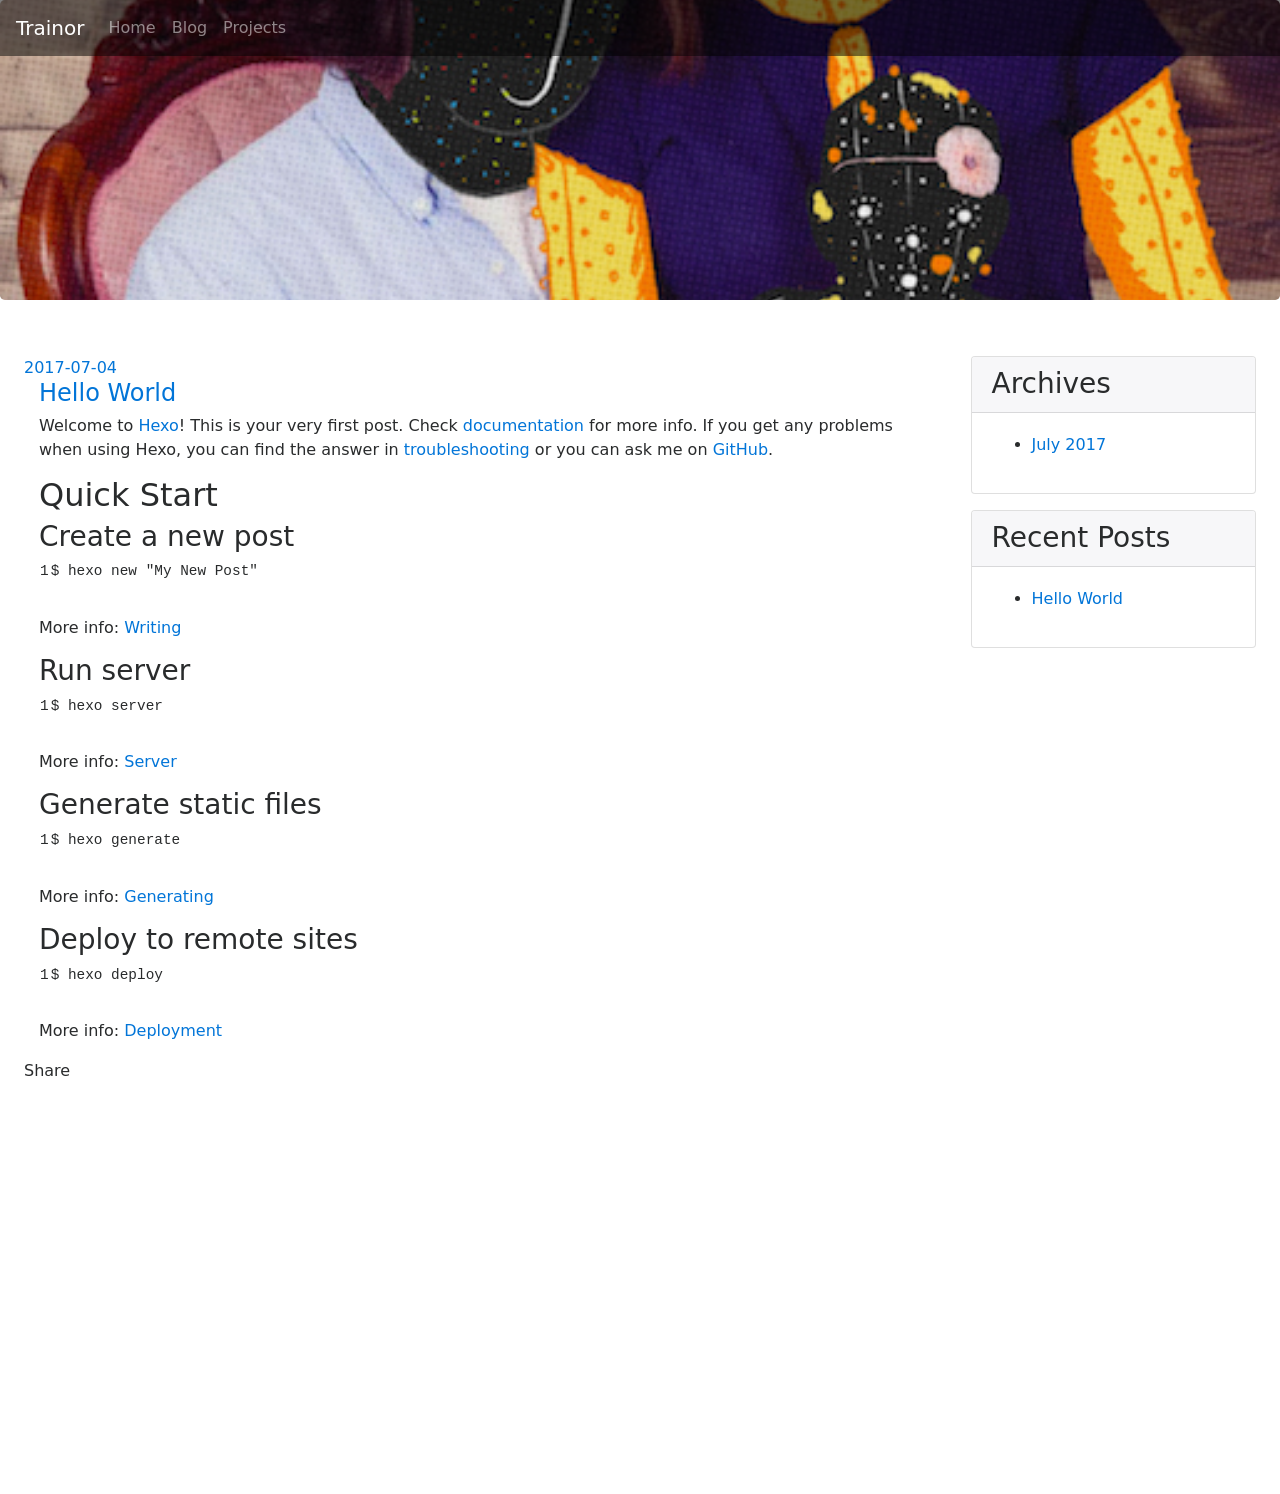
==== commit b06bc488: "Site updated: 2017-08-01 00:30:05" ====
--- a/index.html
+++ b/index.html
@@ -30,23 +30,21 @@
 
 <body>
   <header id="header">
-	<nav class="navbar fixed-top navbar-toggleable-md">
+	<nav class="navbar fixed-top navbar-inverse navbar-toggleable-md">
 		<button class="navbar-toggler navbar-toggler-right"
 			type="button" data-toggle="collapse" data-target="#navbarSupportedContent"
 			aria-controls="navbarSupportedContent" aria-expanded="false" aria-label="Toggle navigation"
 		>
 			<span class="navbar-toggler-icon"></span>
 		</button>
-		<a class="navbar-brand" href="#">
-			<img src="css/images/guacdoc-icon.jpg" width="30" height="30" class="d-inline-block align-top" alt=""> Trainor
-		</a>
+		<a class="navbar-brand" href="/">Trainor</a>
 		<div class="collapse navbar-collapse" id="navbarSupportedContent">
 			<ul class="navbar-nav mr-auto">
-				<li class="navbar-item active">
-					<a class="nav-link" href="#">Home</a>
+				<li class="navbar-item">
+					<a class="nav-link" href="/">Home</a>
 				</li>
 				<li class="navbar-item">
-					<a class="nav-link" href="#">Blog</a>
+					<a class="nav-link" href="/archives">Blog</a>
 				</li>
 				<li class="navbar-item">
 					<a class="nav-link" href="#">Projects</a>
@@ -57,13 +55,13 @@
 	<div class="jumbotron">
 	</div>
 </header>
-  <div class="outer">
-    <section id="main">
+  <div class="outer row p-4">
+    <section id="main" class="col-lg-9">
   
-    <article id="post-hello-world" class="article article-type-post" itemscope itemprop="blogPost">
-  <div class="article-meta">
+    <article id="post-hello-world" class="container" itemscope itemprop="blogPost">
+  <div class="row">
     <a href="/2017/07/04/hello-world/" class="article-date">
-  <time datetime="2017-07-05T00:42:02.000Z" itemprop="datePublished">2017-07-04</time>
+<time datetime="2017-07-05T00:42:02.000Z" itemprop="datePublished">2017-07-04</time>
 </a>
     
   </div>
@@ -73,14 +71,14 @@
       <header class="article-header">
         
   
-    <h1 itemprop="name">
+    <h4 itemprop="name">
       <a class="article-title" href="/2017/07/04/hello-world/">Hello World</a>
-    </h1>
+    </h4>
   
 
       </header>
     
-    <div class="article-entry" itemprop="articleBody">
+    <div itemprop="articleBody">
       
         <p>Welcome to <a href="https://hexo.io/" target="_blank" rel="external">Hexo</a>! This is your very first post. Check <a href="https://hexo.io/docs/" target="_blank" rel="external">documentation</a> for more info. If you get any problems when using Hexo, you can find the answer in <a href="https://hexo.io/docs/troubleshooting.html" target="_blank" rel="external">troubleshooting</a> or you can ask me on <a href="https://github.com/hexojs/hexo/issues" target="_blank" rel="external">GitHub</a>.</p>
 <h2 id="Quick-Start"><a href="#Quick-Start" class="headerlink" title="Quick Start"></a>Quick Start</h2><h3 id="Create-a-new-post"><a href="#Create-a-new-post" class="headerlink" title="Create a new post"></a>Create a new post</h3><figure class="highlight bash"><table><tr><td class="gutter"><pre><div class="line">1</div></pre></td><td class="code"><pre><div class="line">$ hexo new <span class="string">"My New Post"</span></div></pre></td></tr></table></figure>
@@ -94,7 +92,7 @@
 
       
     </div>
-    <footer class="article-footer">
+    <footer class="row">
       <a data-url="https://jontrainor.github.io/2017/07/04/hello-world/" data-id="cj51xsnnk0000aspmaj81mlje" class="article-share-link">Share</a>
       
       
@@ -102,13 +100,12 @@
   </div>
   
 </article>
-
-
   
 
 </section>
     
-      <aside id="sidebar">
+      <div class="col-lg-3">
+        <aside id="sidebar">
   
     
 
@@ -119,9 +116,9 @@
     
   
     
-  <div class="widget-wrap">
-    <h3 class="widget-title">Archives</h3>
-    <div class="widget">
+  <div class="widget-wrap card mb-3">
+    <h3 class="widget-title card-header">Archives</h3>
+    <div class="widget card-block">
       <ul class="archive-list"><li class="archive-list-item"><a class="archive-list-link" href="/archives/2017/07/">July 2017</a></li></ul>
     </div>
   </div>
@@ -129,9 +126,9 @@
 
   
     
-  <div class="widget-wrap">
-    <h3 class="widget-title">Recent Posts</h3>
-    <div class="widget">
+  <div class="widget-wrap card mb-3">
+    <h3 class="widget-title card-header">Recent Posts</h3>
+    <div class="widget card-block">
       <ul>
         
           <li>
@@ -144,24 +141,23 @@
 
   
 </aside>
+      </div>
     
   </div>
   <footer id="footer">
   
-  <div class="outer">
+  <div class="outer row">
+  <!---
     <div id="footer-info" class="inner">
       &copy; 2017 Jon Trainor<br>
       Powered by <a href="http://hexo.io/" target="_blank">Hexo</a>
     </div>
+    -->
+    <div class="col-md-3 mx-auto">
+      <iframe src="https://embed.spotify.com/?uri=spotify%3Auser%3Ajon.trainor%3Aplaylist%3A3QVsJzWVRH2A5UyFvaHMVI" width="300" height="380" frameborder="0" allowtransparency="true"></iframe></div>
+    </div>
   </div>
 </footer>
-  <nav id="mobile-nav">
-  
-    <a href="/" class="mobile-nav-link">Home</a>
-  
-    <a href="/archives" class="mobile-nav-link">Archives</a>
-  
-</nav>
   <script src="/jquery/jquery.min.js"></script>
 
 <script src="/tether/js/tether.min.js"></script>
--- a/css/main.css
+++ b/css/main.css
@@ -1,11 +1,3 @@
-html, body {
-	height: 100%;
-}
-
-header {
-	height: 100%;
-}
-
 nav {
 	background-color: rgba(0, 0, 0, 0.5);
 }
@@ -14,7 +6,7 @@
 	position: relative;
 	background: #000 url("./images/familyPortrait-bg.jpg") center center;
 	width: 100%;
-	height: 100%;
+	height: 300px;
 	background-size: cover;
 	overflow: hidden;
 }
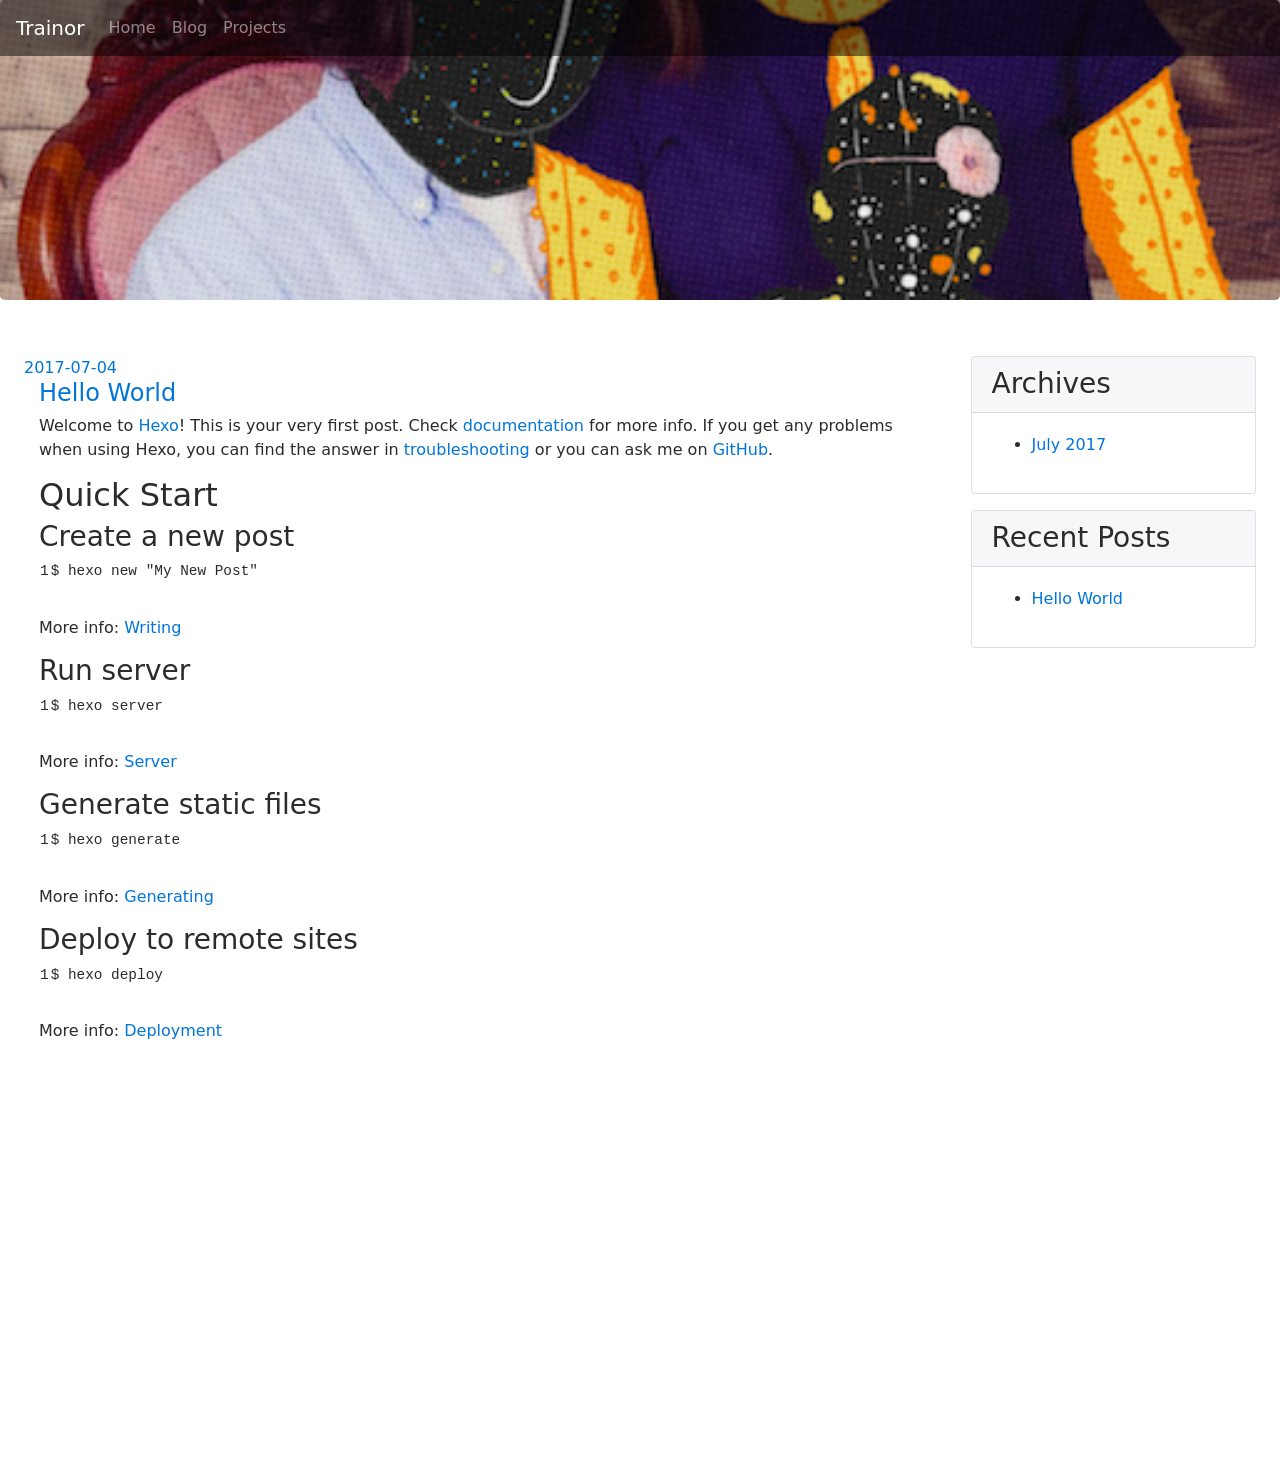
==== commit bb0be351: "Site updated: 2017-08-01 00:33:38" ====
--- a/index.html
+++ b/index.html
@@ -93,7 +93,6 @@
       
     </div>
     <footer class="row">
-      <a data-url="https://jontrainor.github.io/2017/07/04/hello-world/" data-id="cj51xsnnk0000aspmaj81mlje" class="article-share-link">Share</a>
       
       
     </footer>
